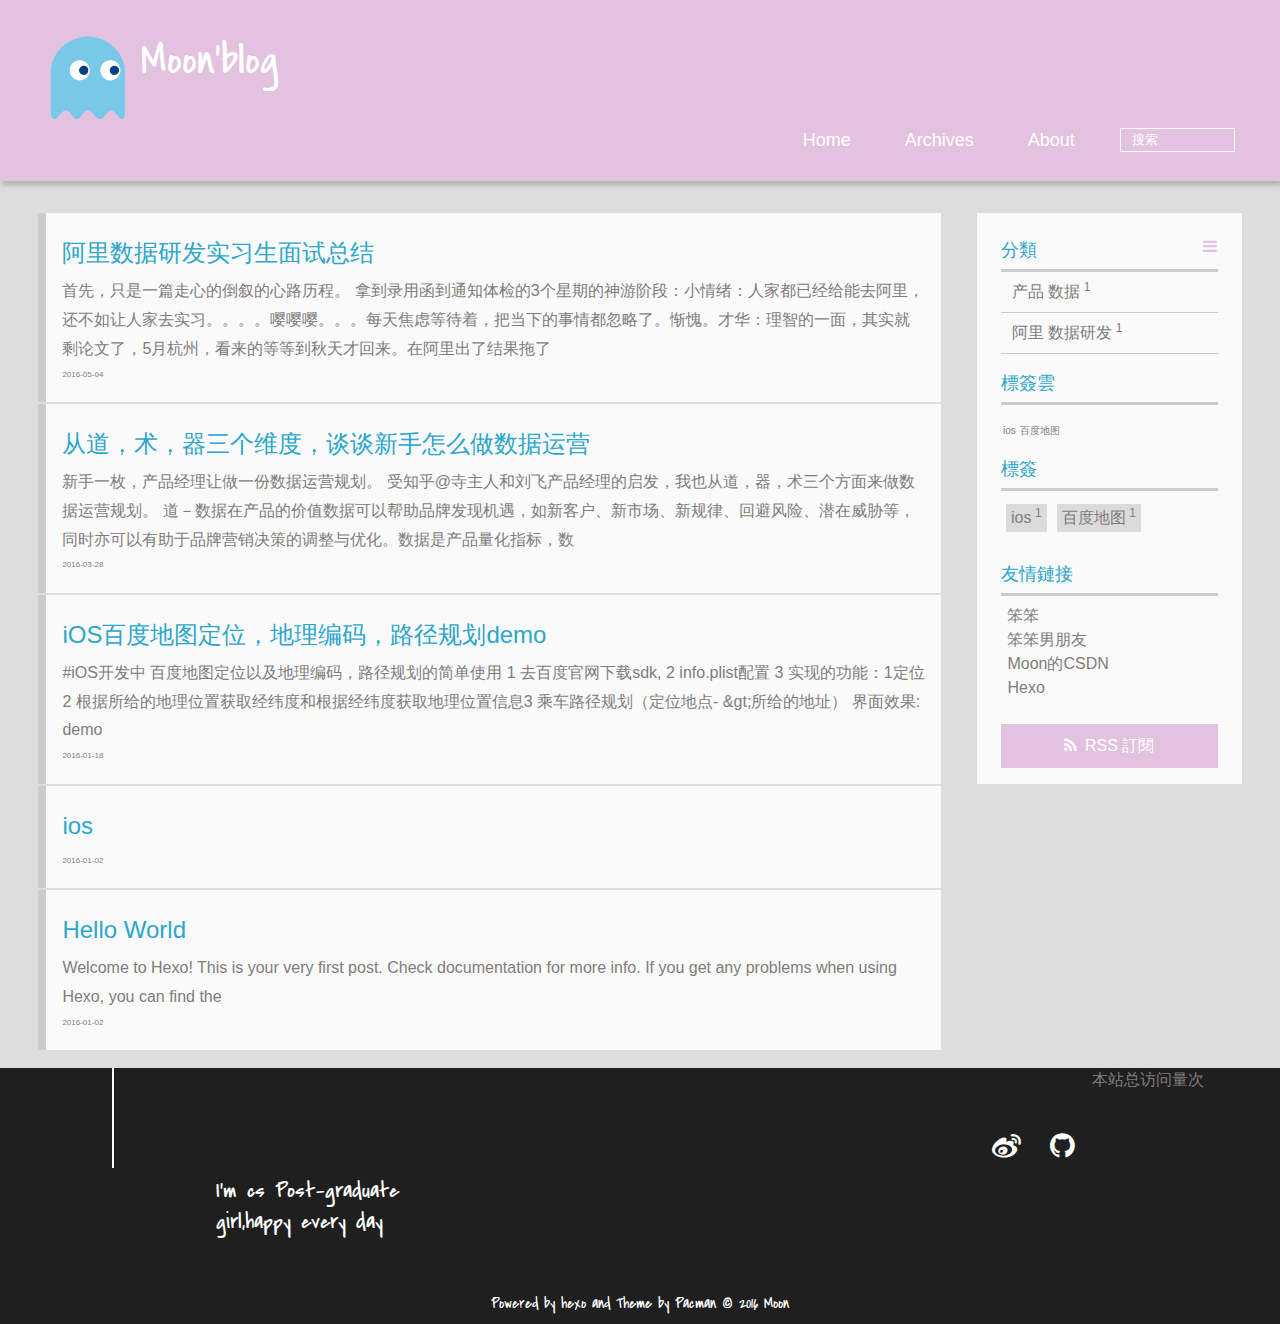
==== index.html @ 975b136e "Site updated: 2016-05-04 15:41:26" ====
<!DOCTYPE HTML>
<html >
<head>
  <meta charset="UTF-8">
  
    <title>Moon&#39;blog</title>
    <meta name="viewport" content="width=device-width, initial-scale=1, maximum-scale=3, minimum-scale=1">
    
    <meta name="author" content="Moon">
    
    <meta name="description" content="less is more">
    
    
    
    
    
    <link rel="icon" href="/img/icon1.ico">
    
    
    <link rel="apple-touch-icon" href="/img/my girl.png">
    <link rel="apple-touch-icon-precomposed" href="/img/my girl.png">
    
    <link rel="stylesheet" href="css/style.css" type="text/css">
    
<script type="text/javascript">

var _hmt = _hmt || [];
(function() {
  var hm = document.createElement("script");
  hm.src = "//hm.baidu.com/hm.js?ee422fc61a1f93a03613f6e2f3a2a296";
  var s = document.getElementsByTagName("script")[0]; 
  s.parentNode.insertBefore(hm, s);
})();


</script>


</head>

  <body>
    <header>
      <div>
		
			<div id="imglogo">
				<a href="/"><img src="/img/logo.svg" alt="Moon&#39;blog" title="Moon&#39;blog"/></a>
			</div>
			
			<div id="textlogo">
				<h1 class="site-name"><a href="/" title="Moon&#39;blog">Moon&#39;blog</a></h1>
				<h2 class="blog-motto"></h2>
			</div>
			<div class="navbar"><a class="navbutton navmobile" href="#" title="菜單">
			</a></div>
			<nav class="animated">
				<ul>
					
						<li><a href="/">Home</a></li>
					
						<li><a href="/archives">Archives</a></li>
					
						<li><a href="/about">About</a></li>
					
					<li>
					
					<form class="search" action="//google.com/search" method="get" accept-charset="utf-8">
						<label>Search</label>
						<input type="text" id="search" name="q" autocomplete="off" maxlength="20" placeholder="搜索" />
						<input type="hidden" name="q" value="site:Moon.com">
					</form>
					
					</li>
				</ul>
			</nav>			
</div>

    </header>
    <div id="container">
      <div id="main">

  <section class="post" itemscope itemprop="blogPost">
  
    <a href="/2016/05/04/阿里数据研发实习生面试总结/" title="阿里数据研发实习生面试总结" itemprop="url">
  
    <h1 itemprop="name">阿里数据研发实习生面试总结</h1>
    
     
           <p itemprop="description" >首先，只是一篇走心的倒叙的心路历程。

拿到录用函到通知体检的3个星期的神游阶段：小情绪：人家都已经给能去阿里，还不如让人家去实习。。。。嘤嘤嘤。。。每天焦虑等待着，把当下的事情都忽略了。惭愧。才华：理智的一面，其实就剩论文了，5月杭州，看来的等等到秋天才回来。在阿里出了结果拖了</p>
        
    
    <time datetime="2016-05-04T07:40:52.000Z" itemprop="datePublished">2016-05-04</time>
  </a>
</section>

  <section class="post" itemscope itemprop="blogPost">
  
    <a href="/2016/03/28/从器，道，术，三个维度，谈谈新手怎么做数据运营/" title="从道，术，器三个维度，谈谈新手怎么做数据运营" itemprop="url">
  
    <h1 itemprop="name">从道，术，器三个维度，谈谈新手怎么做数据运营</h1>
    
     
           <p itemprop="description" >新手一枚，产品经理让做一份数据运营规划。
受知乎@寺主人和刘飞产品经理的启发，我也从道，器，术三个方面来做数据运营规划。
道－数据在产品的价值数据可以帮助品牌发现机遇，如新客户、新市场、新规律、回避风险、潜在威胁等，同时亦可以有助于品牌营销决策的调整与优化。数据是产品量化指标，数</p>
        
    
    <time datetime="2016-03-28T14:00:58.000Z" itemprop="datePublished">2016-03-28</time>
  </a>
</section>

  <section class="post" itemscope itemprop="blogPost">
  
    <a href="/2016/01/18/iOS百度地图定位，地理编码，路径规划demo/" title="iOS百度地图定位，地理编码，路径规划demo" itemprop="url">
  
    <h1 itemprop="name">iOS百度地图定位，地理编码，路径规划demo</h1>
    
     
           <p itemprop="description" >#iOS开发中 百度地图定位以及地理编码，路径规划的简单使用

1 去百度官网下载sdk,
2 info.plist配置
3 实现的功能：1定位2 根据所给的地理位置获取经纬度和根据经纬度获取地理位置信息3 乘车路径规划（定位地点- &amp;gt;所给的地址）

界面效果:

demo</p>
        
    
    <time datetime="2016-01-18T07:21:03.000Z" itemprop="datePublished">2016-01-18</time>
  </a>
</section>

  <section class="post" itemscope itemprop="blogPost">
  
    <a href="/2016/01/02/ios/" title="ios" itemprop="url">
  
    <h1 itemprop="name">ios</h1>
    
     
           <p itemprop="description" ></p>
        
    
    <time datetime="2016-01-02T08:23:19.000Z" itemprop="datePublished">2016-01-02</time>
  </a>
</section>

  <section class="post" itemscope itemprop="blogPost">
  
    <a href="/2016/01/02/hello-world/" title="Hello World" itemprop="url">
  
    <h1 itemprop="name">Hello World</h1>
    
     
           <p itemprop="description" >Welcome to Hexo! This is your very first post. Check documentation for more info. If you get any problems when using Hexo, you can find the </p>
        
    
    <time datetime="2016-01-02T07:59:27.000Z" itemprop="datePublished">2016-01-02</time>
  </a>
</section>


</div>
      <div class="openaside"><a class="navbutton" href="#" title="顯示側邊欄"></a></div>

<div id="asidepart">
<div class="closeaside"><a class="closebutton" href="#" title="隱藏側邊欄"></a></div>
<aside class="clearfix">

  
<div class="categorieslist">
	<p class="asidetitle">分類</p>
		<ul>
		
			<li><a href="/categories/产品-数据/" title="产品  数据">产品  数据<sup>1</sup></a></li>
		
			<li><a href="/categories/阿里-数据研发/" title="阿里  数据研发">阿里  数据研发<sup>1</sup></a></li>
		
		</ul>
</div>


  
  <div class="tagcloudlist">
    <p class="asidetitle">標簽雲</p>
    <div class="tagcloudlist clearfix">
       <a href="tags/index.html" style="font-size: 10px;">ios</a> <a href="tags/index.html" style="font-size: 10px;">百度地图</a>
    </div>
  </div>


  
<div class="tagslist">
	<p class="asidetitle">標簽</p>
		<ul class="clearfix">
		
			<li><a href="/tags/ios/" title="ios">ios<sup>1</sup></a></li>
		
			<li><a href="/tags/百度地图/" title="百度地图">百度地图<sup>1</sup></a></li>
		
		</ul>
</div>


  <div class="linkslist">
  <p class="asidetitle">友情鏈接</p>
    <ul>
      <li><a href="http://huirong.github.io" target="_blank"
      title="笨笨">笨笨</a>
      </li>
       <li><a href=" http://bblove.me/" target="_blank" title="笨笨男朋友">笨笨男朋友</a></li>
       <li><a href=" http://blog.csdn.net/z304607523/article/details/39344659" target="_blank" title="Moon的CSDN">Moon的CSDN</a></li>
       <li><a href="http://hexo.io" target="_blank" title="Hexo">Hexo</a></li>
    </ul>
</div>


  <div class="rsspart">
	<a href="null" target="_blank" title="rss">RSS 訂閱</a>
</div>

</aside>
</div>
    </div>
    <footer><div id="footer" >
<script async src="https://dn-lbstatics.qbox.me/busuanzi/2.3/busuanzi.pure.mini.js">
</script>
	
	<div class="line">
		<span></span>
		<div class="author"></div>
	</div>
	
	
	<section class="info">
		<p> I&#39;m cs Post-graduate <br/>
			girl,happy every day</p>
	</section>
	 
	<div class="social-font clearfix">
		
		<a href="http://weibo.com/1005051998702687 for http://weibo.com/1005051998702687" target="_blank" title="weibo"></a>
		
		
		
		<a href="https://github.com/MoonMoonMoon for https://github.com/MoonMoonMoon" target="_blank" title="github"></a>
		
		
		
	</div>
		<p class="copyright">Powered by <a href="http://hexo.io" target="_blank" title="hexo">hexo</a> and Theme by <a href="https://github.com/A-limon/pacman" target="_blank" title="Pacman">Pacman</a> © 2016 
		
		<a href="http://Moon.com" target="_blank" title="Moon">Moon</a>
		
		</p>
		<span id="busuanzi_container_site_pv">
    本站总访问量<span id="busuanzi_value_site_pv"></span>次
</span>
</div>
</footer>
    <script src="/js/jquery-2.1.0.min.js"></script>
<script type="text/javascript">
$(document).ready(function(){ 
  $('.navbar').click(function(){
    $('header nav').toggleClass('shownav');
  });
  var myWidth = 0;
  function getSize(){
    if( typeof( window.innerWidth ) == 'number' ) {
      myWidth = window.innerWidth;
    } else if( document.documentElement && document.documentElement.clientWidth) {
      myWidth = document.documentElement.clientWidth;
    };
  };
  var m = $('#main'),
      a = $('#asidepart'),
      c = $('.closeaside'),
      o = $('.openaside');
  $(window).resize(function(){
    getSize(); 
    if (myWidth >= 1024) {
      $('header nav').removeClass('shownav');
    }else
    {
      m.removeClass('moveMain');
      a.css('display', 'block').removeClass('fadeOut');
      o.css('display', 'none');
        
    }
  });
  c.click(function(){
    a.addClass('fadeOut').css('display', 'none');
    o.css('display', 'block').addClass('fadeIn');
    m.addClass('moveMain');
  });
  o.click(function(){
    o.css('display', 'none').removeClass('beforeFadeIn');
    a.css('display', 'block').removeClass('fadeOut').addClass('fadeIn');      
    m.removeClass('moveMain');
  });
  $(window).scroll(function(){
    o.css("top",Math.max(80,260-$(this).scrollTop()));
  });
});
</script>







<script type="text/javascript">

var _hmt = _hmt || [];
(function() {
  var hm = document.createElement("script");
  hm.src = "//hm.baidu.com/hm.js?ee422fc61a1f93a03613f6e2f3a2a296";
  var s = document.getElementsByTagName("script")[0]; 
  s.parentNode.insertBefore(hm, s);
})();


</script>



  </body>
 </html>
---- css/style.css ----
html,
body,
div,
span,
applet,
object,
iframe,
h1,
h2,
h3,
h4,
h5,
h6,
p,
blockquote,
pre,
a,
abbr,
acronym,
address,
big,
cite,
code,
del,
dfn,
em,
img,
ins,
kbd,
q,
s,
samp,
small,
strike,
strong,
sub,
sup,
tt,
var,
dl,
dt,
dd,
ol,
ul,
li,
fieldset,
form,
label,
legend,
table,
caption,
tbody,
tfoot,
thead,
tr,
th,
td {
  margin: 0;
  padding: 0;
  border: 0;
  outline: 0;
  font-weight: inherit;
  font-style: inherit;
  font-family: inherit;
  font-size: 100%;
  vertical-align: baseline;
}
body {
  line-height: 1;
  color: #000;
  background: #fff;
}
ol,
ul {
  list-style: none;
}
table {
  border-collapse: separate;
  border-spacing: 0;
  vertical-align: middle;
}
caption,
th,
td {
  text-align: left;
  font-weight: normal;
  vertical-align: middle;
}
a img {
  border: none;
}
/* custom Font*/
@font-face {
  font-family: "covered_by_your_graceregular";
  font-weight: normal;
  font-style: normal;
  src: url("../font/coveredbyyourgrace-webfont.eot");
  src: url("../font/coveredbyyourgrace-webfont.eot?#iefix") format('embedded-opentype'), url("../font/coveredbyyourgrace-webfont.svg#covered_by_your_graceregular") format('svg'), url("../font/coveredbyyourgrace-webfont.woff") format('woff'), url("../font/coveredbyyourgrace-webfont.ttf") format('truetype');
}
/* icon Font */
@font-face {
  font-family: "FontAwesome";
  font-style: normal;
  font-weight: normal;
  src: url("../font/fontawesome-webfont.eot?v=#4.0.3");
  src: url("../font/fontawesome-webfont.eot?#iefix&v=#4.0.3") format("embedded-opentype"), url("../font/fontawesome-webfont.woff?v=#4.0.3") format("woff"), url("../font/fontawesome-webfont.ttf?v=#4.0.3") format("truetype"), url("../font/fontawesome-webfont.svg#fontawesomeregular?v=#4.0.3") format("svg");
}
/* Public style */
* {
  -webkit-margin-before: 0;
  -webkit-margin-after: 0;
}
body {
  background: #ddd;
  font-family: "Helvetica Neue", "Helvetica", "Microsoft YaHei", "WenQuanYi Micro Hei", Arial, sans-serif;
  font-size: 100%;
  color: #817c7c;
  line-height: 1.5;
}
small {
  font-size: 80%;
}
sub,
sup {
  font-size: 75%;
  line-height: 0;
  position: relative;
  vertical-align: baseline;
}
sup {
  top: -0.5em;
  padding-left: 0.3em;
}
sub {
  bottom: -0.25em;
}
a {
  text-decoration: none;
  color: #817c7c;
}
a:hover,
a:focus {
  outline: 0;
  text-decoration: none;
  -webkit-transition: color 0.25s, background 0.5s;
  -moz-transition: color 0.25s, background 0.5s;
  -o-transition: color 0.25s, background 0.5s;
  -ms-transition: color 0.25s, background 0.5s;
  transition: color 0.25s, background 0.5s;
}
a:hover:before {
  -webkit-transition: color 0.25s, background 0.5s;
  -moz-transition: color 0.25s, background 0.5s;
  -o-transition: color 0.25s, background 0.5s;
  -ms-transition: color 0.25s, background 0.5s;
  transition: color 0.25s, background 0.5s;
}
input:focus {
  outline: none;
}
input,
button {
  margin: 0;
  padding: 0;
}
input::-moz-focus-inner,
button::-moz-focus-inner {
  border: 0;
  padding: 0;
}
h1 {
  font-size: 1.5em;
}
.fa {
  display: inline-block;
  font-family: FontAwesome;
  font-style: normal;
  font-weight: normal;
  line-height: 1;
  -webkit-font-smoothing: antialiased;
  -moz-osx-font-smoothing: grayscale;
}
.clearfix {
  zoom: 1;
}
.clearfix:before,
.clearfix:after {
  content: "";
  display: table;
}
.clearfix:after {
  clear: both;
}
::-webkit-input-placeholder {
  color: #fff;
  padding: 2px 0 0 4px;
}
::-moz-placeholder {
  color: #fff;
  padding: 2px 0 0 4px;
}
:-ms-input-placeholder {
  color: #fff;
  padding: 2px 0 0 4px;
}
::-webkit-input-placeholder::before {
  font-family: "FontAwesome";
  -webkit-font-smoothing: antialiased;
  -moz-osx-font-smoothing: grayscale;
  content: "\f002";
  padding-right: 4px;
}
::-moz-placeholder:before {
  font-family: "FontAwesome";
  -webkit-font-smoothing: antialiased;
  -moz-osx-font-smoothing: grayscale;
  content: "\f002";
  padding-right: 4px;
}
:-ms-input-placeholder::before {
  font-family: "FontAwesome";
  -webkit-font-smoothing: antialiased;
  -moz-osx-font-smoothing: grayscale;
  content: "\f002";
  padding-right: 4px;
}
input[type="search"]::-webkit-search-cancel-button,
input[type="search"]::-webkit-search-decoration {
  -webkit-appearance: none;
}
::-webkit-search-cancel-button:after {
  font-family: "FontAwesome";
  -webkit-font-smoothing: antialiased;
  -moz-osx-font-smoothing: grayscale;
  content: '\f00d';
  color: #fff;
  padding-right: 4px;
}
/* css3 animate */
.animated {
  -webkit-animation-fill-mode: both;
  -moz-animation-fill-mode: both;
  -o-animation-fill-mode: both;
  -ms-animation-fill-mode: both;
  animation-fill-mode: both;
  -webkit-animation-duration: 1s;
  -moz-animation-duration: 1s;
  -o-animation-duration: 1s;
  -ms-animation-duration: 1s;
  animation-duration: 1s;
}
@-webkit-keyframes fadeIn {
  0% {
    opacity: 0;
    -ms-filter: "progid:DXImageTransform.Microsoft.Alpha(Opacity=0)";
    filter: alpha(opacity=0);
  }
  100% {
    opacity: 1;
    -ms-filter: none;
    filter: none;
  }
}
.fadeIn {
  -webkit-animation-name: fadeIn;
  -moz-animation-name: fadeIn;
  -o-animation-name: fadeIn;
  -ms-animation-name: fadeIn;
  animation-name: fadeIn;
}
.fadeOut {
  -webkit-animation-name: fadeOut;
  -moz-animation-name: fadeOut;
  -o-animation-name: fadeOut;
  -ms-animation-name: fadeOut;
  animation-name: fadeOut;
}
@-moz-keyframes fadeInDown {
  0% {
    opacity: 0;
    -ms-filter: "progid:DXImageTransform.Microsoft.Alpha(Opacity=0)";
    filter: alpha(opacity=0);
    -webkit-transform: translateY(-20px);
    -moz-transform: translateY(-20px);
    -o-transform: translateY(-20px);
    -ms-transform: translateY(-20px);
    transform: translateY(-20px);
  }
  100% {
    opacity: 1;
    -ms-filter: none;
    filter: none;
    -webkit-transform: translateY(0);
    -moz-transform: translateY(0);
    -o-transform: translateY(0);
    -ms-transform: translateY(0);
    transform: translateY(0);
  }
}
@-webkit-keyframes fadeInDown {
  0% {
    opacity: 0;
    -ms-filter: "progid:DXImageTransform.Microsoft.Alpha(Opacity=0)";
    filter: alpha(opacity=0);
    -webkit-transform: translateY(-20px);
    -moz-transform: translateY(-20px);
    -o-transform: translateY(-20px);
    -ms-transform: translateY(-20px);
    transform: translateY(-20px);
  }
  100% {
    opacity: 1;
    -ms-filter: none;
    filter: none;
    -webkit-transform: translateY(0);
    -moz-transform: translateY(0);
    -o-transform: translateY(0);
    -ms-transform: translateY(0);
    transform: translateY(0);
  }
}
@-o-keyframes fadeInDown {
  0% {
    opacity: 0;
    -ms-filter: "progid:DXImageTransform.Microsoft.Alpha(Opacity=0)";
    filter: alpha(opacity=0);
    -webkit-transform: translateY(-20px);
    -moz-transform: translateY(-20px);
    -o-transform: translateY(-20px);
    -ms-transform: translateY(-20px);
    transform: translateY(-20px);
  }
  100% {
    opacity: 1;
    -ms-filter: none;
    filter: none;
    -webkit-transform: translateY(0);
    -moz-transform: translateY(0);
    -o-transform: translateY(0);
    -ms-transform: translateY(0);
    transform: translateY(0);
  }
}
@keyframes fadeInDown {
  0% {
    opacity: 0;
    -ms-filter: "progid:DXImageTransform.Microsoft.Alpha(Opacity=0)";
    filter: alpha(opacity=0);
    -webkit-transform: translateY(-20px);
    -moz-transform: translateY(-20px);
    -o-transform: translateY(-20px);
    -ms-transform: translateY(-20px);
    transform: translateY(-20px);
  }
  100% {
    opacity: 1;
    -ms-filter: none;
    filter: none;
    -webkit-transform: translateY(0);
    -moz-transform: translateY(0);
    -o-transform: translateY(0);
    -ms-transform: translateY(0);
    transform: translateY(0);
  }
}
body >header {
  width: 100%;
  -webkit-box-shadow: 2px 4px 5px rgba(3,3,3,0.2);
  box-shadow: 2px 4px 5px rgba(3,3,3,0.2);
  background: #e2c2de;
  color: #fff;
  padding: 1em 0 0.8em;
}
@media only screen and (min-width: 1024px) {
  body >header {
    padding: 1.8em 0 1.5em;
  }
}
body >header >div {
  width: 95%;
  margin: 0 auto;
  position: relative;
  overflow: hidden;
}
@media only screen and (min-width: 1024px) {
  body >header >div {
    width: 93%;
  }
}
body >header a {
  display: block;
  color: #fff;
}
#imglogo {
  float: left;
  width: 4em;
  height: 4em;
}
@media only screen and (min-width: 768px) {
  #imglogo {
    width: 5em;
  }
}
@media only screen and (min-width: 1024px) {
  #imglogo {
    width: 5.5em;
  }
}
#imglogo img {
  width: 4em;
}
@media only screen and (min-width: 768px) {
  #imglogo img {
    width: 5em;
  }
}
@media only screen and (min-width: 1024px) {
  #imglogo img {
    width: 5.5em;
  }
}
#textlogo {
  float: left;
  width: 75%;
  margin-left: 0.5em;
}
#textlogo h1.site-name {
  width: 86%;
  font-family: "covered_by_your_graceregular";
  font-size: 200%;
  line-height: 1.5;
  -webkit-font-smoothing: antialiased;
  -moz-osx-font-smoothing: grayscale;
}
@media only screen and (min-width: 768px) {
  #textlogo h1.site-name {
    font-size: 240%;
  }
}
@media only screen and (min-width: 1024px) {
  #textlogo h1.site-name {
    font-size: 280%;
  }
}
#textlogo h2.blog-motto {
  font-size: 0.7em;
  font-weight: normal;
}
@media only screen and (min-width: 768px) {
  #textlogo h2.blog-motto {
    font-size: 100%;
  }
}
@media only screen and (min-width: 1024px) {
  #textlogo h2.blog-motto {
    font-size: 110%;
  }
}
.navbar {
  position: absolute;
  width: 2em;
  right: 0em;
  top: 1em;
  padding: 0.5em;
}
@media only screen and (min-width: 1024px) {
  .navbar {
    display: none;
  }
}
.navbutton::before {
  font-family: "FontAwesome";
  -webkit-font-smoothing: antialiased;
  -moz-osx-font-smoothing: grayscale;
  content: "\f0c9";
}
.navmobile::before {
  padding-left: 1em;
}
header nav {
  float: left;
  width: 100%;
  font-size: 112.5%;
  padding-top: 0.5em;
  max-height: 0.01em;
  -webkit-transition: max-height 1s ease-out;
  -moz-transition: max-height 1s ease-out;
  -o-transition: max-height 1s ease-out;
  -ms-transition: max-height 1s ease-out;
  transition: max-height 1s ease-out;
}
@media only screen and (min-width: 568px) {
  header nav {
    width: 50%;
  }
}
@media only screen and (min-width: 1024px) {
  header nav {
    float: right;
    width: auto;
    margin-top: 1em;
    max-height: none;
  }
}
@media only screen and (min-width: 1024px) {
  header nav ul {
    float: right;
  }
}
@media only screen and (min-width: 1024px) {
  header nav ul li {
    float: left;
  }
}
header nav ul li a {
  padding: 0.2em 0 0.2em 1em;
}
@media only screen and (min-width: 1024px) {
  header nav ul li a {
    padding: 0.2em 1.5em;
  }
}
header nav ul li a:hover {
  background: #c378ba;
  color: #e9cd4c;
}
.shownav {
  max-height: 40em;
}
.search {
  padding: 0.1em 0 0 1em;
}
.search input {
  line-height: 1.7;
  border: 1px solid #fff;
  color: #fff;
  background: transparent;
  width: 80%;
  padding-left: 0.5em;
}
@media only screen and (min-width: 1024px) {
  .search input {
    width: 8em;
    -webkit-transition: 0.5s width;
    -moz-transition: 0.5s width;
    -o-transition: 0.5s width;
    -ms-transition: 0.5s width;
    transition: 0.5s width;
  }
  .search input:focus {
    width: 15em;
  }
}
.search label {
  display: none;
}
/* index layout */
#container {
  width: 95%;
  margin: 0 auto;
  overflow: hidden;
}
@media only screen and (min-width: 768px) {
  #container {
    width: 96%;
  }
}
@media only screen and (min-width: 1024px) {
  #container {
    width: 94%;
  }
}
@media only screen and (min-width: 1560px) {
  #container {
    width: 82%;
  }
}
#main {
  margin: 1em 0 0;
  line-height: 1.8;
}
@media only screen and (min-width: 1024px) {
  #main {
    margin: 2em 0 0;
    width: 75%;
    float: left;
    -webkit-transition: margin 0.5s ease-out;
    -moz-transition: margin 0.5s ease-out;
    -o-transition: margin 0.5s ease-out;
    -ms-transition: margin 0.5s ease-out;
    transition: margin 0.5s ease-out;
  }
}
#main section.post {
  background: #fafafa;
  margin-bottom: 0.125em;
}
#main section.post a {
  display: block;
  border-left: 0.5em solid #ccc;
  -webkit-transition: border-left 0.45s;
  -moz-transition: border-left 0.45s;
  -o-transition: border-left 0.45s;
  -ms-transition: border-left 0.45s;
  transition: border-left 0.45s;
  padding: 0.5em;
}
@media only screen and (min-width: 768px) {
  #main section.post a {
    padding: 1em;
  }
}
#main section.post a:hover {
  border-left: 0.5em solid #e2c2de;
}
#main section.post a h1 {
  color: #2ca6cb;
  line-height: 2;
}
#main section.post a p {
  color: #817c7c;
}
#main section.post a time {
  color: #817c7c;
  display: block;
  margin: 0.5em 0;
  font-size: 0.5em;
}
.moveMain {
  margin-left: 10% !important;
}
#page-nav {
  background: #fafafa;
  text-align: center;
  overflow: hidden;
}
#page-nav a,
#page-nav span {
  display: inline-block;
  padding: 0.5em 1em;
}
#page-nav a {
  color: #2ca6cb;
}
#page-nav a:hover {
  background: #ccc;
  color: #e2c2de;
}
#page-nav .prev {
  float: left;
  border-left: 0.5em solid #ccc;
  -webkit-transition: border-left 0.5s;
  -moz-transition: border-left 0.5s;
  -o-transition: border-left 0.5s;
  -ms-transition: border-left 0.5s;
  transition: border-left 0.5s;
}
#page-nav .prev:hover {
  border-left: 0.5em solid #e2c2de;
}
#page-nav .next {
  float: right;
}
#page-nav .page-number {
  display: none;
}
@media only screen and (min-width: 768px) {
  #page-nav .page-number {
    display: inline-block;
  }
}
#page-nav .current {
  color: #b8b8b8;
  font-weight: bold;
}
#page-nav .space {
  color: #2ca6cb;
}
/* page layout */
@media only screen and (min-width: 1024px) {
  .page {
    margin-left: 10% !important;
  }
}
/* archive layout */
.category-icon:before,
.tag-icon:before,
.archive-icon:before {
  font-family: "FontAwesome";
  -webkit-font-smoothing: antialiased;
  -moz-osx-font-smoothing: grayscale;
  color: #ccc;
  font-size: 100%;
  padding-right: 0.3em;
}
.category-icon:before {
  content: "\f07b";
}
.tag-icon:before {
  content: "\f02c";
}
.archive-icon:before {
  content: "\f187";
}
.archive-title {
  margin: 1em 0;
  width: 97%;
  padding: 2em 0 2em 3%;
  background: #fafafa;
  border-left: 0.5em solid #ccc;
}
@media only screen and (min-width: 1024px) {
  .archive-title {
    margin: 2em 0;
    width: 18.5%;
    padding-left: 0.5%;
    float: left;
  }
}
.archive-title h2 {
  width: 90%;
  color: #2ca6cb;
  font-size: 120%;
}
.archive-title a {
  color: #2ca6cb;
  -webkit-transition: color 0.5s;
  -moz-transition: color 0.5s;
  -o-transition: color 0.5s;
  -ms-transition: color 0.5s;
  transition: color 0.5s;
}
.archive-title a:hover {
  color: #e2c2de;
  -webkit-transition: color 0.5s;
  -moz-transition: color 0.5s;
  -o-transition: color 0.5s;
  -ms-transition: color 0.5s;
  transition: color 0.5s;
}
.current {
  color: #e2c2de !important;
}
@media only screen and (min-width: 768px) {
  .archive-part {
    min-height: 200px;
  }
}
@media only screen and (min-width: 1024px) {
  .archive-part {
    width: 78% !important;
    float: right;
    margin-left: 2% !important;
  }
}
.archive-part section.post {
  width: 100%;
}
@media only screen and (min-width: 768px) {
  .archive-part section.post {
    float: left;
    width: 50%;
  }
}
@media only screen and (min-width: 1024px) {
  .archive-part section.post {
    width: 33.333%;
  }
}
@media only screen and (min-width: 768px) {
  .archive-nav {
    width: 100%;
    float: left;
    margin-top: 1em;
  }
}
/* tags&categories layout */
.all-list-box {
  min-height: 400px;
}
.post,
.page {
  background: #fafafa;
}
.post a,
.page a {
  color: #2ca6cb;
}
.post a:hover,
.page a:hover {
  color: #e2c2de;
}
@media only screen and (min-width: 768px) {
  article header.article-info {
    border-bottom: 1px solid #dbdbdb;
  }
}
article header.article-info >h1 {
  padding: 0.2em 3%;
  font-size: 170%;
  line-height: 1.5;
  word-wrap: break-word;
  word-break: normal;
  -webkit-font-smoothing: antialiased;
  -moz-osx-font-smoothing: grayscale;
  border-left: 5px solid #e2c2de;
}
@media only screen and (min-width: 1024px) {
  article header.article-info >h1 {
    font-size: 200%;
    padding-top: 0.3em;
  }
}
article header.article-info >p.article-author {
  padding: 0.3em 4% 0.3em 0;
  text-align: right;
  border-bottom: 1px solid #dbdbdb;
}
@media only screen and (min-width: 768px) {
  article header.article-info >p.article-author {
    float: right;
    border-bottom: none;
  }
}
article header.article-info >p.article-time {
  padding-top: 0.5em;
  font-size: 0.8em;
  text-align: center;
}
@media only screen and (min-width: 768px) {
  article header.article-info >p.article-time {
    float: right;
    margin-right: 1em;
    padding-top: 0.1em;
    font-size: 0.9em;
  }
}
article header.article-info >p.article-time:before {
  font-family: "FontAwesome";
  font-size: 130%;
  content: "\f017";
  -webkit-font-smoothing: antialiased;
  -moz-osx-font-smoothing: grayscale;
}
article .article-content {
  padding: 1.5em 4%;
}
article .article-content .kb {
  padding: 0.1em 0.6em;
  border: 1px solid #ccc;
  background-color: code-color;
  color: #8f8f8f;
  -webkit-box-shadow: 0 1px 0 rgba(0,0,0,0.2), 0 0 0 2px #fff inset;
  box-shadow: 0 1px 0 rgba(0,0,0,0.2), 0 0 0 2px #fff inset;
  -webkit-border-radius: 3px;
  border-radius: 3px;
  display: inline-block;
  margin: 0 0.1em;
  text-shadow: 0 1px 0 #fff;
  line-height: 1.5;
  white-space: nowrap;
}
article .article-content h1,
article .article-content h2 {
  font-size: 180%;
  line-height: 1.2em;
}
article .article-content h3,
article .article-content h4,
article .article-content h5,
article .article-content h6 {
  font-size: 140%;
}
article .article-content h1,
article .article-content h2,
article .article-content h3,
article .article-content h4,
article .article-content h5,
article .article-content h6 {
  color: #e2c2de;
  -webkit-font-smoothing: antialiased;
  -moz-osx-font-smoothing: grayscale;
  padding: 0.3em 0;
  margin: 0.5em 0;
}
article .article-content h1 >code,
article .article-content h2 >code,
article .article-content h3 >code,
article .article-content h4 >code,
article .article-content h5 >code,
article .article-content h6 >code {
  color: #a3a3a3;
}
article .article-content hr {
  border: 1px solid #dbdbdb;
}
article .article-content strong {
  font-weight: bold;
}
article .article-content em {
  font-style: italic;
}
article .article-content acronym,
article .article-content abbr {
  border-bottom: 1px dotted;
}
article .article-content blockquote {
  border-left: 0.2em solid #e2c2de;
  margin: 0.65em 0 0.65em 4%;
  padding-left: 1%;
  line-height: 1.5;
  font-size: 110%;
}
article .article-content blockquote footer {
  background: #fafafa;
  padding: 0;
  margin: 0;
  font-size: 80%;
  line-height: 1em;
}
article .article-content blockquote cite {
  font-style: italic;
  padding-left: 0.5em;
}
article .article-content ul,
article .article-content ol {
  padding-left: 2em;
  font-size: 105%;
}
@media only screen and (min-width: 768px) {
  article .article-content ul,
  article .article-content ol {
    padding-left: 3em;
  }
}
article .article-content ul li {
  list-style: disc;
  text-align: match-parent;
  margin: 0.5em 0;
}
article .article-content ol li {
  list-style-type: decimal;
  margin: 0.5em 0;
}
article .article-content dl dt {
  font-weight: blod;
}
article .article-content ul li>code,
article .article-content ol li>code,
article .article-content p code,
article .article-content strong code,
article .article-content em code {
  font-family: Monaco, Menlo, Consolas, Courier New, monospace;
  background: #eee;
  color: #747070;
  border: 1px solid #d6d6d6;
  padding: 0 5px;
  margin: 0 2px;
  font-size: 90%;
  white-space: nowrap;
  text-shadow: 0 1px #fff;
}
article .article-content p {
  font-size: 105%;
  line-height: 1.7;
  margin: 0.7em 0;
}
@media only screen and (min-width: 1024px) {
  article .article-content p {
    margin: 1.2em 0;
  }
}
article .article-content img,
article .article-content video,
article .article-content figure img {
  max-width: 100%;
  display: block;
  margin: auto;
  height: auto;
  vertical-align: middle;
  padding-top: 0.5em;
}
@media only screen and (min-width: 1024px) {
  article .article-content img,
  article .article-content video,
  article .article-content figure img {
    padding-top: 0.7em;
  }
}
article .article-content figcaption,
article .article-content .caption {
  text-align: center;
  display: block;
  font-size: 0.9em;
  font-weight: blod;
}
article .article-content .video-container {
  position: relative;
  padding-top: 56%;
  height: 0;
  overflow: hidden;
}
article .article-content .video-container iframe,
article .article-content .video-container object,
article .article-content .video-container embed {
  position: absolute;
  top: 0;
  left: 0;
  width: 100%;
  height: 100%;
  margin-top: 0;
}
article .article-content table {
  width: 100%;
  border-collapse: collapse;
  border-spacing: 0;
}
article .article-content table th {
  font-weight: bold;
  border-bottom: 3px solid #dbdbdb;
  padding-bottom: 0.5em;
}
article .article-content table td {
  border-bottom: 1px solid #dbdbdb;
  padding: 10px 0;
}
article .article-content .pullquote {
  text-align: left;
  width: 45%;
  margin: 0;
  border: none;
}
article .article-content .left {
  margin-left: 0.5em;
  margin-right: 1em;
  float: left;
}
article .article-content .right {
  margin-right: 0.5em;
  margin-left: 1em;
  float: right;
}
footer.article-footer {
  background: #fafafa;
  padding: 0 4%;
  margin: 0;
  border-top: 1px solid #dbdbdb;
}
.article-share {
  float: right;
  width: 100%;
}
@media only screen and (min-width: 568px) {
  .article-share {
    width: 60%;
  }
}
@media only screen and (min-width: 768px) {
  .article-share {
    width: 40%;
  }
}
.share span {
  float: right;
  height: 3em;
  width: 1em;
  margin-right: 0.5em;
  position: relative;
  color: #d6d6d6;
}
.share span:before {
  font-family: "FontAwesome";
  content: "\f064";
  font-size: 1em;
  -webkit-font-smoothing: antialiased;
  -moz-osx-font-smoothing: grayscale;
  width: 1.5em;
  height: 1.5em;
  position: absolute;
  top: 50%;
  left: 50%;
  margin-top: -0.75em;
  margin-left: -0.75em;
}
.share a {
  float: right;
  width: 3em;
  height: 3em;
  display: block;
  position: relative;
}
.share a:before {
  font-size: 100%;
  font-family: "FontAwesome";
  text-align: center;
  color: #817c7c;
  -webkit-font-smoothing: antialiased;
  -moz-osx-font-smoothing: grayscale;
  width: 1.5em;
  height: 1.5em;
  position: absolute;
  top: 50%;
  left: 50%;
  margin-top: -0.75em;
  margin-left: -0.75em;
}
.share a:hover:before {
  color: #fff;
}
.article-share-twitter:before {
  content: "\f099";
}
.article-share-twitter:hover {
  background: #00aced;
  text-shadow: 0 1px #008abe;
}
.article-share-facebook:before {
  content: "\f09a";
}
.article-share-facebook:hover {
  background: #3b5998;
  text-shadow: 0 1px #2f477a;
}
.article-share-weibo:before {
  content: "\f18a";
}
.article-share-weibo:hover {
  background: #eb182c;
  text-shadow: 0 1px #bf1121;
}
.article-share-qrcode:before {
  content: "\f029";
}
.article-share-qrcode:hover {
  background: #49ae0f;
  text-shadow: 0 1px #3a8b0c;
}
.article-back-to-top:before {
  content: "\f062";
}
.article-back-to-top:hover {
  background: #762c54;
  text-shadow: 0 1px #5e2343;
}
.qrcode {
  width: 15em;
  height: 15em;
  position: absolute;
  top: 50%;
  left: 50%;
  margin-top: -7.5em;
  margin-left: -7.5em;
  background: #fff;
  border: 2px solid #ccc;
  -webkit-border-radius: 3px;
  border-radius: 3px;
  display: inline-block;
  opacity: 0;
  -ms-filter: "progid:DXImageTransform.Microsoft.Alpha(Opacity=0)";
  filter: alpha(opacity=0);
  position: fixed;
  text-align: center;
  visibility: hidden;
  z-index: 10;
  -webkit-transition: opacity 0.5s;
  -moz-transition: opacity 0.5s;
  -o-transition: opacity 0.5s;
  -ms-transition: opacity 0.5s;
  transition: opacity 0.5s;
}
@media only screen and (min-width: 1024px) {
  .qrcode {
    width: 20em;
    height: 20em;
    position: absolute;
    top: 50%;
    left: 50%;
    margin-top: -10em;
    margin-left: -10em;
    position: fixed;
  }
}
.qrcode span {
  display: block;
  width: 80%;
  height: 1.5em;
  font-size: 80%;
  float: left;
}
.qrcode span:before {
  content: none;
}
.qrcode a {
  display: block;
  width: 16%;
  height: 1.5em;
  float: left;
}
.qrcode img {
  width: 90%;
  height: 90%;
}
.qrclose:before {
  font-family: "FontAwesome";
  -webkit-font-smoothing: antialiased;
  -moz-osx-font-smoothing: grayscale;
  content: "\f057";
  color: #ccc;
}
.qrclose:hover:before {
  color: #2ca6cb !important;
}
.overlay {
  display: none !important;
}
.overlay:target+.qrcode {
  opacity: 1;
  -ms-filter: none;
  filter: none;
  visibility: visible;
}
.article-tags,
.article-categories {
  padding: 0.5em 0;
  float: left;
  width: 100%;
}
@media only screen and (min-width: 568px) {
  .article-tags,
  .article-categories {
    width: 50%;
  }
}
@media only screen and (min-width: 768px) {
  .article-tags,
  .article-categories {
    width: 30%;
  }
}
.article-tags {
  color: #d6d6d6;
}
.article-tags span {
  position: relative;
  float: left;
  width: 1em;
  height: 2em;
  margin-right: 0.5em;
}
.article-tags span:before {
  font-family: "FontAwesome";
  -webkit-font-smoothing: antialiased;
  -moz-osx-font-smoothing: grayscale;
  width: 1.2em;
  height: 1.2em;
  position: absolute;
  top: 50%;
  left: 50%;
  margin-top: -0.6em;
  margin-left: -0.6em;
  content: "\f02c";
}
.article-tags a {
  float: left;
  padding: 0 0.3em;
  margin: 0.3em;
  background: #e6e6e6;
}
.article-tags a:hover {
  color: #fff;
  background: #2ca6cb;
}
.article-categories {
  color: #d6d6d6;
  margin-top: 0.3em;
}
.article-categories span:before {
  font-family: "FontAwesome";
  -webkit-font-smoothing: antialiased;
  -moz-osx-font-smoothing: grayscale;
  content: "\f07b";
}
.article-category-link {
  padding: 0.5em;
  margin: 0 0.3em;
}
.article-category-link:hover {
  color: #fff !important;
  background: #2ca6cb;
}
.article-nav {
  padding: 0 10%;
}
@media only screen and (min-width: 768px) {
  .article-nav {
    padding: 0 4%;
  }
}
.article-nav strong {
  font-size: 0.6em;
}
.article-nav a {
  display: block;
  overflow: hidden;
}
.article-nav .prev a:hover,
.article-nav .next a:hover {
  background: #2ca6cb;
  color: #fff;
}
.article-nav .prev {
  width: 100%;
  float: left;
}
.article-nav .prev strong {
  padding-left: 1.8em;
}
.article-nav .prev span:before {
  font-family: "FontAwesome";
  -webkit-font-smoothing: antialiased;
  -moz-osx-font-smoothing: grayscale;
  content: "\f100";
  padding-right: 0.5em;
}
@media only screen and (min-width: 768px) {
  .article-nav .prev {
    width: 45%;
    float: left;
  }
}
.article-nav .next {
  width: 100%;
  float: left;
  text-align: left;
}
.article-nav .next strong {
  padding-left: 1.5em;
}
.article-nav .next span:before {
  font-family: "FontAwesome";
  -webkit-font-smoothing: antialiased;
  -moz-osx-font-smoothing: grayscale;
  content: "\f101";
  padding-right: 0.5em;
}
@media only screen and (min-width: 768px) {
  .article-nav .next {
    width: 45%;
    float: right;
    text-align: right;
  }
  .article-nav .next strong {
    padding-right: 1.8em;
  }
  .article-nav .next span:before {
    content: none;
  }
  .article-nav .next span:after {
    font-family: "FontAwesome";
    -webkit-font-smoothing: antialiased;
    -moz-osx-font-smoothing: grayscale;
    content: "\f101";
    padding-left: 0.5em;
  }
}
section.comment {
  padding: 0 4%;
  margin: 1em 0;
}
.toc-article {
  background: #eee;
  margin: 2em 0 0 0.5em;
  padding: 1em;
}
.toc-article strong {
  padding: 0.3em 0;
}
#toc {
  line-height: 1em;
  font-size: 0.8em;
  float: right;
}
#toc .toc {
  padding: 0;
}
#toc .toc li {
  list-style-type: none;
}
#toc .toc-child {
  padding-left: 1.5em;
}
#toc.toc-aside {
  display: none;
  width: 13%;
  position: fixed;
  right: 2%;
  top: 320px;
  overflow: hidden;
  line-height: 1.5em;
  font-size: 1em;
  color: #e2c2de;
  opacity: 0.6;
  -ms-filter: "progid:DXImageTransform.Microsoft.Alpha(Opacity=60)";
  filter: alpha(opacity=60);
  -webkit-transition: opacity 1s ease-out;
  -moz-transition: opacity 1s ease-out;
  -o-transition: opacity 1s ease-out;
  -ms-transition: opacity 1s ease-out;
  transition: opacity 1s ease-out;
}
#toc.toc-aside strong {
  padding: 0.3em 0;
  color: #817c7c;
}
#toc.toc-aside:hover {
  -webkit-transition: opacity 0.3s ease-out;
  -moz-transition: opacity 0.3s ease-out;
  -o-transition: opacity 0.3s ease-out;
  -ms-transition: opacity 0.3s ease-out;
  transition: opacity 0.3s ease-out;
  opacity: 1;
  -ms-filter: none;
  filter: none;
}
#toc.toc-aside a {
  -webkit-transition: color 1s ease-out;
  -moz-transition: color 1s ease-out;
  -o-transition: color 1s ease-out;
  -ms-transition: color 1s ease-out;
  transition: color 1s ease-out;
}
#toc.toc-aside a:hover {
  color: #e2c2de;
  -webkit-transition: color 0.3s ease-out;
  -moz-transition: color 0.3s ease-out;
  -o-transition: color 0.3s ease-out;
  -ms-transition: color 0.3s ease-out;
  transition: color 0.3s ease-out;
}
.active {
  color: #e2c2de !important;
}
.openaside {
  display: none;
  position: fixed;
  right: 7.5%;
  top: 260px;
}
.openaside a {
  display: block;
  color: #fff;
  border: 1px solid #fff;
  -webkit-border-radius: 5px;
  border-radius: 5px;
  background: #e2c2de;
  padding: 0.2em 0.55em;
}
.openaside a::before {
  font-family: "FontAwesome";
  -webkit-font-smoothing: antialiased;
  -moz-osx-font-smoothing: grayscale;
  content: "\f0c9";
}
.closeaside {
  display: none;
}
.closeaside a {
  color: #e2c2de;
}
.closeaside a:hover {
  color: #2ca6cb;
}
.closeaside a::before {
  font-family: "FontAwesome";
  -webkit-font-smoothing: antialiased;
  -moz-osx-font-smoothing: grayscale;
  content: "\f0c9";
}
@media only screen and (min-width: 1024px) {
  .closeaside {
    display: block;
    position: absolute;
    right: 25px;
    top: 22px;
  }
}
#asidepart {
  background: #fafafa;
  margin: 1em 0 0;
  padding: 0.5em 2% 1em;
}
@media only screen and (min-width: 1024px) {
  #asidepart {
    position: relative;
    float: left;
    width: 18%;
    margin: 2em 0 0 3%;
  }
}
.asidetitle {
  font-size: 1.1em;
  color: #2ca6cb;
  padding: 0 0 0.3125em 0;
  border-bottom: 0.1875em solid #ccc;
}
.asidetitle a {
  color: #2ca6cb;
}
.asidetitle a:hover {
  color: #e2c2de;
  -webkit-transition: color 0.5s;
  -moz-transition: color 0.5s;
  -o-transition: color 0.5s;
  -ms-transition: color 0.5s;
  transition: color 0.5s;
}
@media only screen and (min-width: 768px) {
  .categorieslist {
    width: 45%;
    float: left;
    margin: 0 5% 0 0;
  }
}
@media only screen and (min-width: 1024px) {
  .categorieslist {
    width: 100%;
    float: none;
    margin: 1em 0 0;
  }
}
.categorieslist li {
  border-bottom: 1px solid #ccc;
}
.categorieslist li a {
  display: block;
  padding: 0.5em 5%;
}
.categorieslist li a:hover {
  color: #e2c2de;
}
.tagslist {
  margin: 1em 0 0;
}
@media only screen and (min-width: 768px) {
  .tagslist {
    width: 45%;
    float: left;
    margin: 0 5% 0 0;
  }
}
@media only screen and (min-width: 1024px) {
  .tagslist {
    width: 100%;
    float: none;
    margin: 1em 0 0;
  }
}
.tagslist ul {
  padding: 0.5em 0;
}
.tagslist ul li {
  float: left;
}
.tagslist ul li a {
  display: block;
  margin: 0.3125em;
  padding: 0.125em 0.3125em;
  background: #dbdbdb;
}
.tagslist ul li a:hover {
  color: #e2c2de;
  background: #e6e6e6;
}
.rsspart {
  background: #e2c2de;
  width: 100%;
}
@media only screen and (min-width: 768px) {
  .rsspart {
    float: left;
    width: 45%;
    margin: 0 5% 0 0;
  }
}
@media only screen and (min-width: 1024px) {
  .rsspart {
    width: 100%;
    float: none;
    margin: 1em 0 0;
  }
}
.rsspart a {
  color: #fff;
  display: block;
  padding: 0.625em 0;
  text-align: center;
}
.rsspart a:hover {
  color: #e2c2de;
  background: #fafafa;
}
.rsspart a::before {
  font-family: "FontAwesome";
  -webkit-font-smoothing: antialiased;
  -moz-osx-font-smoothing: grayscale;
  padding-right: 0.5em;
  content: "\f09e";
}
@media only screen and (min-width: 768px) {
  .archiveslist {
    width: 45%;
    float: left;
    margin: 0 5% 0 0;
  }
}
@media only screen and (min-width: 1024px) {
  .archiveslist {
    width: 100%;
    float: none;
    margin: 1em 0 0;
  }
}
.archiveslist li {
  font-size: 0.8em;
  line-height: 2em;
}
.archiveslist li a {
  padding: 0.5em;
}
.archiveslist li a:hover {
  color: #e2c2de;
  -webkit-transition: color 0.25s;
  -moz-transition: color 0.25s;
  -o-transition: color 0.25s;
  -ms-transition: color 0.25s;
  transition: color 0.25s;
}
.archiveslist .archive-list-count:before {
  content: "(";
}
.archiveslist .archive-list-count:after {
  content: ")";
}
.archive-list {
  padding: 0.5em 0;
}
.archive-float ul {
  padding: 0;
}
.archive-float li {
  float: left;
  margin: 0.3em;
}
@media only screen and (min-width: 1024px) {
  .archive-float li {
    float: none;
  }
}
@media only screen and (min-width: 768px) {
  .tagcloudlist {
    width: 45%;
    float: left;
    margin: 0 5% 0 0;
  }
}
@media only screen and (min-width: 1024px) {
  .tagcloudlist {
    width: 100%;
    float: none;
    margin: 1em 0 0;
  }
}
.tagcloudlist .tagcloudlist a {
  padding: 0.2em;
  display: block;
  float: left;
}
.tagcloudlist .tagcloudlist a:hover {
  color: #e2c2de;
  -webkit-transition: color 0.25s;
  -moz-transition: color 0.25s;
  -o-transition: color 0.25s;
  -ms-transition: color 0.25s;
  transition: color 0.25s;
}
.linkslist {
  margin-top: 0.5em;
}
@media only screen and (min-width: 768px) {
  .linkslist {
    width: 45%;
    float: left;
    margin: 0 5% 0 0;
  }
}
@media only screen and (min-width: 1024px) {
  .linkslist {
    width: 100%;
    float: none;
    margin: 1em 0 0;
  }
}
.linkslist ul {
  padding: 0.5em 0;
}
.linkslist ul a {
  font-size: 1em;
  line-height: 1.5;
  display: block;
  padding: 0 3%;
}
.linkslist ul a:hover {
  color: #e2c2de;
  -webkit-transition: color 0.25s;
  -moz-transition: color 0.25s;
  -o-transition: color 0.25s;
  -ms-transition: color 0.25s;
  transition: color 0.25s;
}
footer {
  margin-top: 1em;
  background: #1f1f1f;
  padding: 0 2% 0.5em;
}
#footer {
  width: 95%;
  margin: 0 auto;
  overflow: hidden;
  position: relative;
}
#footer .line {
  width: 100%;
  height: 14em;
  margin: 0 auto;
}
@media only screen and (min-width: 768px) {
  #footer .line {
    width: 10em;
    float: left;
    position: relative;
  }
}
#footer .line span {
  display: block;
  width: 0.5em;
  height: 6.25em;
  border-right: 0.125em solid #fff;
  margin: 0 auto;
}
@media only screen and (min-width: 768px) {
  #footer .line span {
    position: absolute;
    left: 3em;
    margin: 0 0 1.5em;
  }
}
.author {
  width: 6.875em;
  height: 6.875em;
  margin: 0 auto;
  background: no-repeat url("img/me.png") left top;
  -webkit-background-size: 6.875em 6.875em;
  -moz-background-size: 6.875em 6.875em;
  background-size: 6.875em 6.875em;
  -webkit-border-radius: 3.4375em;
  border-radius: 3.4375em;
  -webkit-transition: -webkit-transform 2s ease-out;
  -moz-transition: -moz-transform 2s ease-out;
  -o-transition: -o-transform 2s ease-out;
  -ms-transition: -ms-transform 2s ease-out;
  transition: transform 2s ease-out;
}
.author:hover {
  -webkit-transform: rotateZ(360deg);
  -moz-transform: rotateZ(360deg);
  -o-transform: rotateZ(360deg);
  -ms-transform: rotateZ(360deg);
  transform: rotateZ(360deg);
}
@media only screen and (min-width: 768px) {
  .author {
    position: absolute;
    top: 6em;
    margin: 0 0 1.5em;
  }
}
.info {
  font-family: "covered_by_your_graceregular";
  -webkit-font-smoothing: antialiased;
  -moz-osx-font-smoothing: grayscale;
  font-size: 150%;
  line-height: 1.3em;
  width: 90%;
  margin: 0 auto;
  color: #fff;
}
@media only screen and (min-width: 768px) {
  .info {
    margin: 4.5em 0 2em 0;
    float: left;
    width: 75%;
  }
}
.social-font {
  width: 100%;
  margin: 0 auto;
  float: left;
  padding-left: 3%;
}
@media only screen and (min-width: 568px) {
  .social-font {
    padding-left: 20%;
  }
}
@media only screen and (min-width: 768px) {
  .social-font {
    width: 18em;
    position: absolute;
    right: -3em;
    top: 3em;
  }
}
.social-font a {
  float: left;
  display: block;
  width: 14%;
  color: #fff;
  font-size: 180%;
  padding: 0.5em;
}
@media only screen and (min-width: 1024px) {
  .social-font a {
    padding: 0.3em;
  }
}
.social-font a:hover:before {
  color: #2ca6cb;
}
.social-font a[title="weibo"]::before,
.social-font a[title="twitter"]::before,
.social-font a[title="github"]::before,
.social-font a[title="facebook"]::before,
.social-font a[title="linkedin"]::before {
  font-family: "FontAwesome";
  -webkit-font-smoothing: antialiased;
  -moz-osx-font-smoothing: grayscale;
}
.social-font a[title="weibo"]::before {
  content: "\f18a";
}
.social-font a[title="twitter"]::before {
  content: "\f099";
}
.social-font a[title="github"]::before {
  content: "\f09b";
}
.social-font a[title="facebook"]::before {
  content: "\f09a";
}
.social-font a[title="linkedin"]::before {
  content: "\f08c";
}
.copyright {
  -webkit-font-smoothing: antialiased;
  -moz-osx-font-smoothing: grayscale;
  font-family: "covered_by_your_graceregular";
  width: 100%;
  color: #fff;
  text-align: center;
}
@media only screen and (min-width: 768px) {
  .copyright {
    float: left;
  }
}
.copyright a {
  color: #fff;
}
.copyright a:hover {
  color: #2ca6cb;
}
.ds-highlight {
  color: #2ca6cb !important;
}
.ds-highlight:hover {
  color: #e2c2de !important;
}
.ds-avatar {
  background: #fafafa !important;
}
.ds-avatar img {
  width: 54px !important;
  height: 54px !important;
  border: 2px solid #dbdbdb !important;
  -webkit-border-radius: 27px !important;
  border-radius: 27px !important;
  -webkit-transition: -webkit-transform 0.5s ease-out !important;
  -moz-transition: -moz-transform 0.5s ease-out !important;
  -o-transition: -o-transform 0.5s ease-out !important;
  -ms-transition: -ms-transform 0.5s ease-out !important;
  transition: transform 0.5s ease-out !important;
}
.ds-avatar img:hover {
  -webkit-transform: rotateZ(360deg) !important;
  -moz-transform: rotateZ(360deg) !important;
  -o-transform: rotateZ(360deg) !important;
  -ms-transform: rotateZ(360deg) !important;
  transform: rotateZ(360deg) !important;
  -webkit-box-shadow: inset 0 -1px 0 rgba(51,51,51,0.2) sf !important;
  box-shadow: inset 0 -1px 0 rgba(51,51,51,0.2) sf !important;
}
.ds-children .ds-avatar img {
  width: 30px !important;
  height: 30px !important;
  -webkit-border-radius: 15px !important;
  border-radius: 15px !important;
  -webkit-transition: -webkit-transform 0.5s ease-out !important;
  -moz-transition: -moz-transform 0.5s ease-out !important;
  -o-transition: -o-transform 0.5s ease-out !important;
  -ms-transition: -ms-transform 0.5s ease-out !important;
  transition: transform 0.5s ease-out !important;
  border: 1px solid #dbdbdb !important;
}
.ds-children .ds-avatar img:hover {
  -webkit-transform: rotateZ(360deg) !important;
  -moz-transform: rotateZ(360deg) !important;
  -o-transform: rotateZ(360deg) !important;
  -ms-transform: rotateZ(360deg) !important;
  transform: rotateZ(360deg) !important;
  -webkit-box-shadow: inset 0 -1px 0 rgba(51,51,51,0.2) sf !important;
  box-shadow: inset 0 -1px 0 rgba(51,51,51,0.2) sf !important;
}
.ds-replybox img {
  width: 30px !important;
  height: 30px !important;
}
.ds-comment-body {
  padding-left: 80px !important;
}
.ds-children .ds-comment-body {
  padding-left: 60px !important;
}
.ds-post {
  border-top: none !important;
  margin-top: 0.5em !important;
}
.ds-comments {
  padding-bottom: 1em !important;
}
textarea {
  color: #817c7c !important;
  background: #fff !important;
}
textarea::-webkit-input-placeholder {
  color: #817c7c !important;
}
textarea::-moz-placeholder {
  color: #817c7c !important;
}
.article-gallery {
  background: #fafafa;
  position: relative;
}
.article-gallery-photos {
  position: relative;
  overflow: hidden;
}
.article-gallery-img {
  display: none;
  max-width: 100%;
img
  display: block;
  max-width: 100%;
  margin: 0 auto;
}
.article-gallery-img:first-child {
  display: block;
}
.article-gallery-img .loaded {
  position: absolute;
  display: block;
}
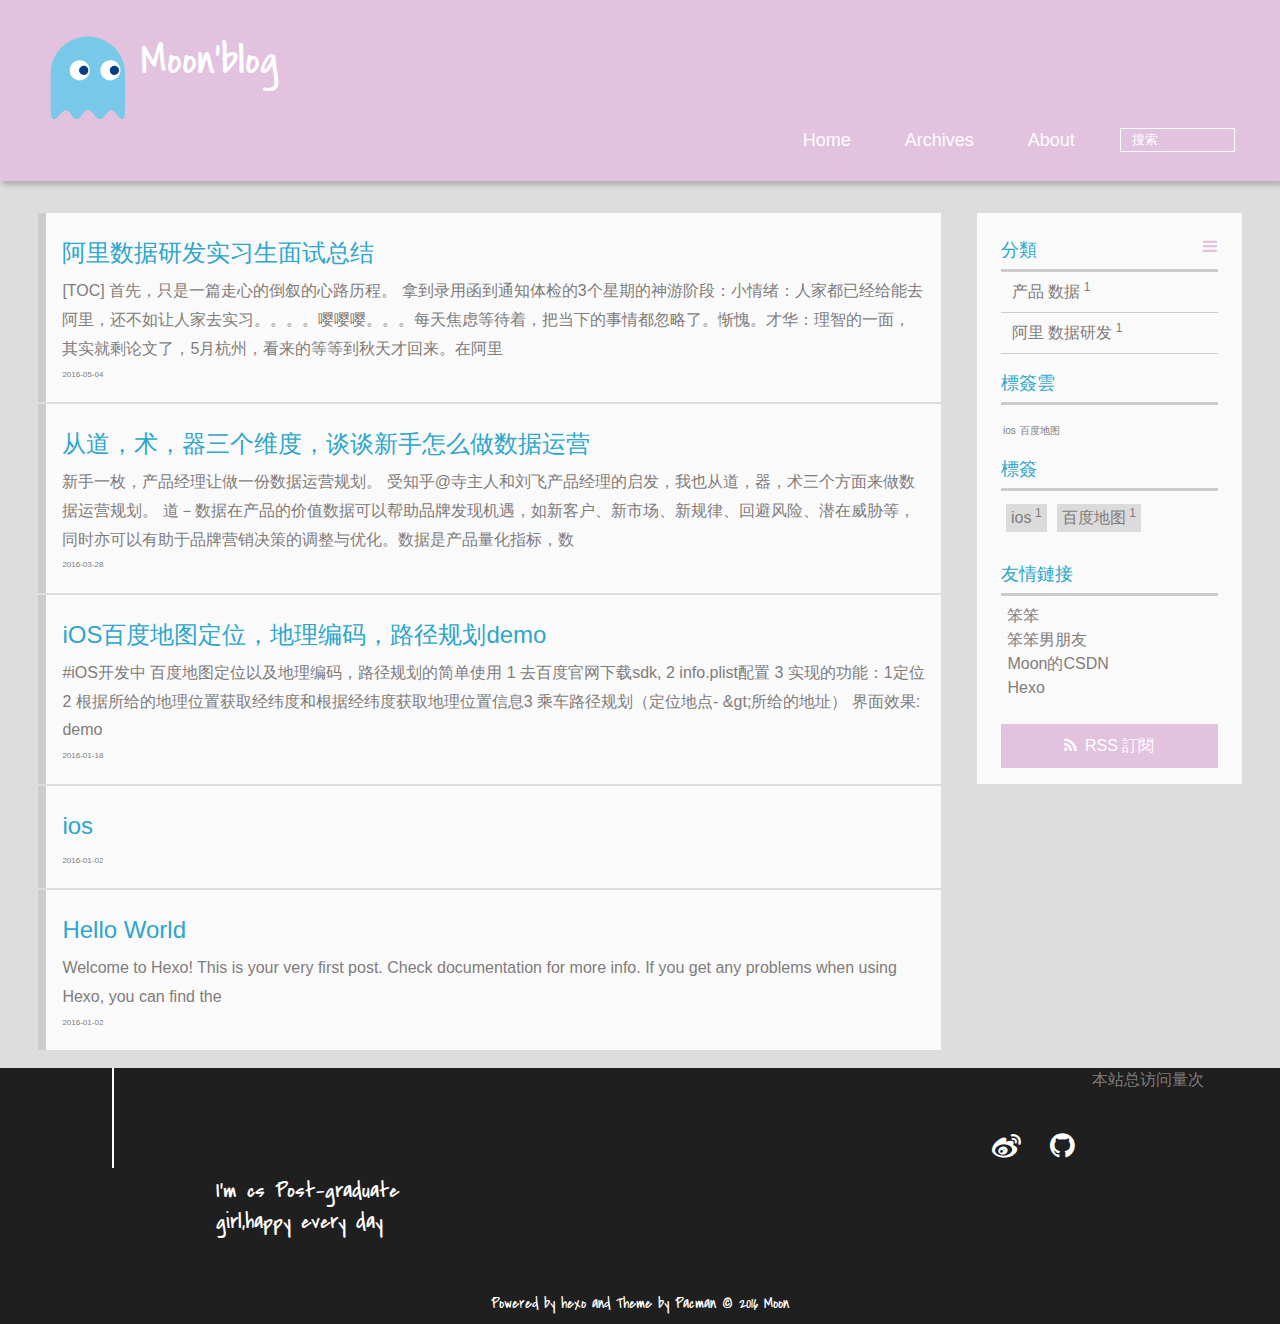
==== commit 5ec2acad: "Site updated: 2016-05-04 15:44:03" ====
--- a/index.html
+++ b/index.html
@@ -86,12 +86,12 @@
     <h1 itemprop="name">阿里数据研发实习生面试总结</h1>
     
      
-           <p itemprop="description" >首先，只是一篇走心的倒叙的心路历程。
-
-拿到录用函到通知体检的3个星期的神游阶段：小情绪：人家都已经给能去阿里，还不如让人家去实习。。。。嘤嘤嘤。。。每天焦虑等待着，把当下的事情都忽略了。惭愧。才华：理智的一面，其实就剩论文了，5月杭州，看来的等等到秋天才回来。在阿里出了结果拖了</p>
-        
-    
-    <time datetime="2016-05-04T07:40:52.000Z" itemprop="datePublished">2016-05-04</time>
+           <p itemprop="description" >[TOC] 首先，只是一篇走心的倒叙的心路历程。
+
+拿到录用函到通知体检的3个星期的神游阶段：小情绪：人家都已经给能去阿里，还不如让人家去实习。。。。嘤嘤嘤。。。每天焦虑等待着，把当下的事情都忽略了。惭愧。才华：理智的一面，其实就剩论文了，5月杭州，看来的等等到秋天才回来。在阿里</p>
+        
+    
+    <time datetime="2016-05-04T07:43:38.000Z" itemprop="datePublished">2016-05-04</time>
   </a>
 </section>
 
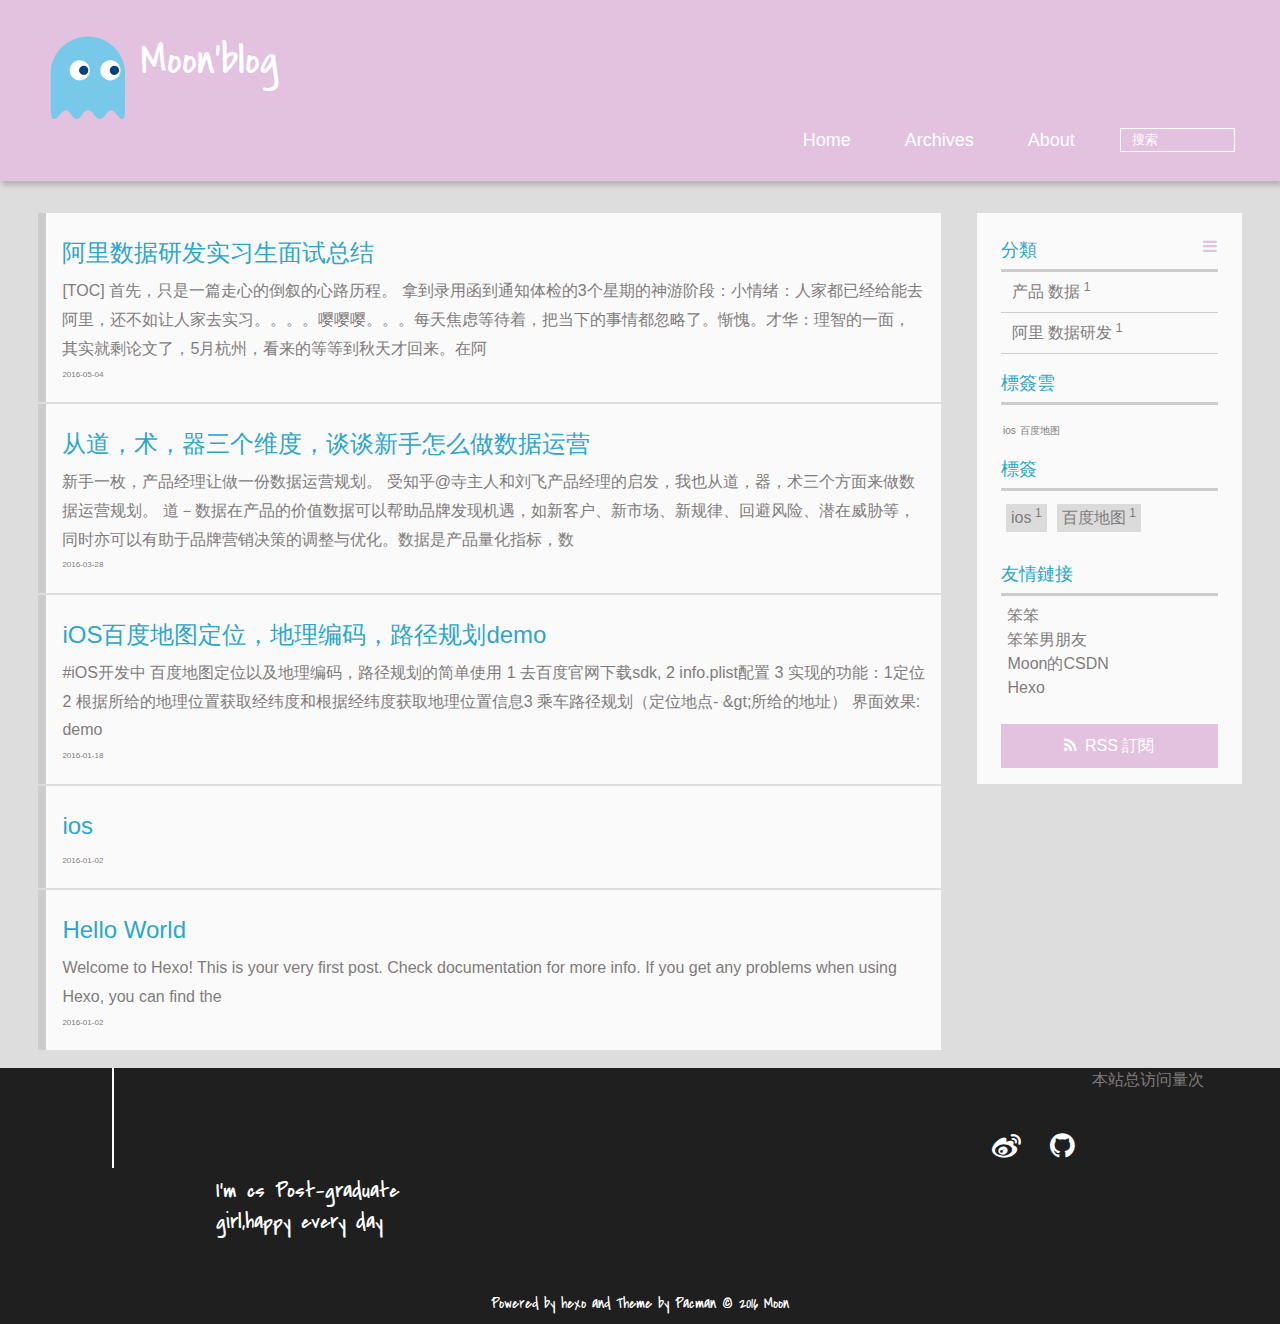
==== commit e0e6e43f: "Site updated: 2016-05-04 15:49:29" ====
--- a/index.html
+++ b/index.html
@@ -86,12 +86,13 @@
     <h1 itemprop="name">阿里数据研发实习生面试总结</h1>
     
      
-           <p itemprop="description" >[TOC] 首先，只是一篇走心的倒叙的心路历程。
-
-拿到录用函到通知体检的3个星期的神游阶段：小情绪：人家都已经给能去阿里，还不如让人家去实习。。。。嘤嘤嘤。。。每天焦虑等待着，把当下的事情都忽略了。惭愧。才华：理智的一面，其实就剩论文了，5月杭州，看来的等等到秋天才回来。在阿里</p>
-        
-    
-    <time datetime="2016-05-04T07:43:38.000Z" itemprop="datePublished">2016-05-04</time>
+           <p itemprop="description" >[TOC]
+ 首先，只是一篇走心的倒叙的心路历程。
+
+拿到录用函到通知体检的3个星期的神游阶段：小情绪：人家都已经给能去阿里，还不如让人家去实习。。。。嘤嘤嘤。。。每天焦虑等待着，把当下的事情都忽略了。惭愧。才华：理智的一面，其实就剩论文了，5月杭州，看来的等等到秋天才回来。在阿</p>
+        
+    
+    <time datetime="2016-05-04T07:49:02.000Z" itemprop="datePublished">2016-05-04</time>
   </a>
 </section>
 
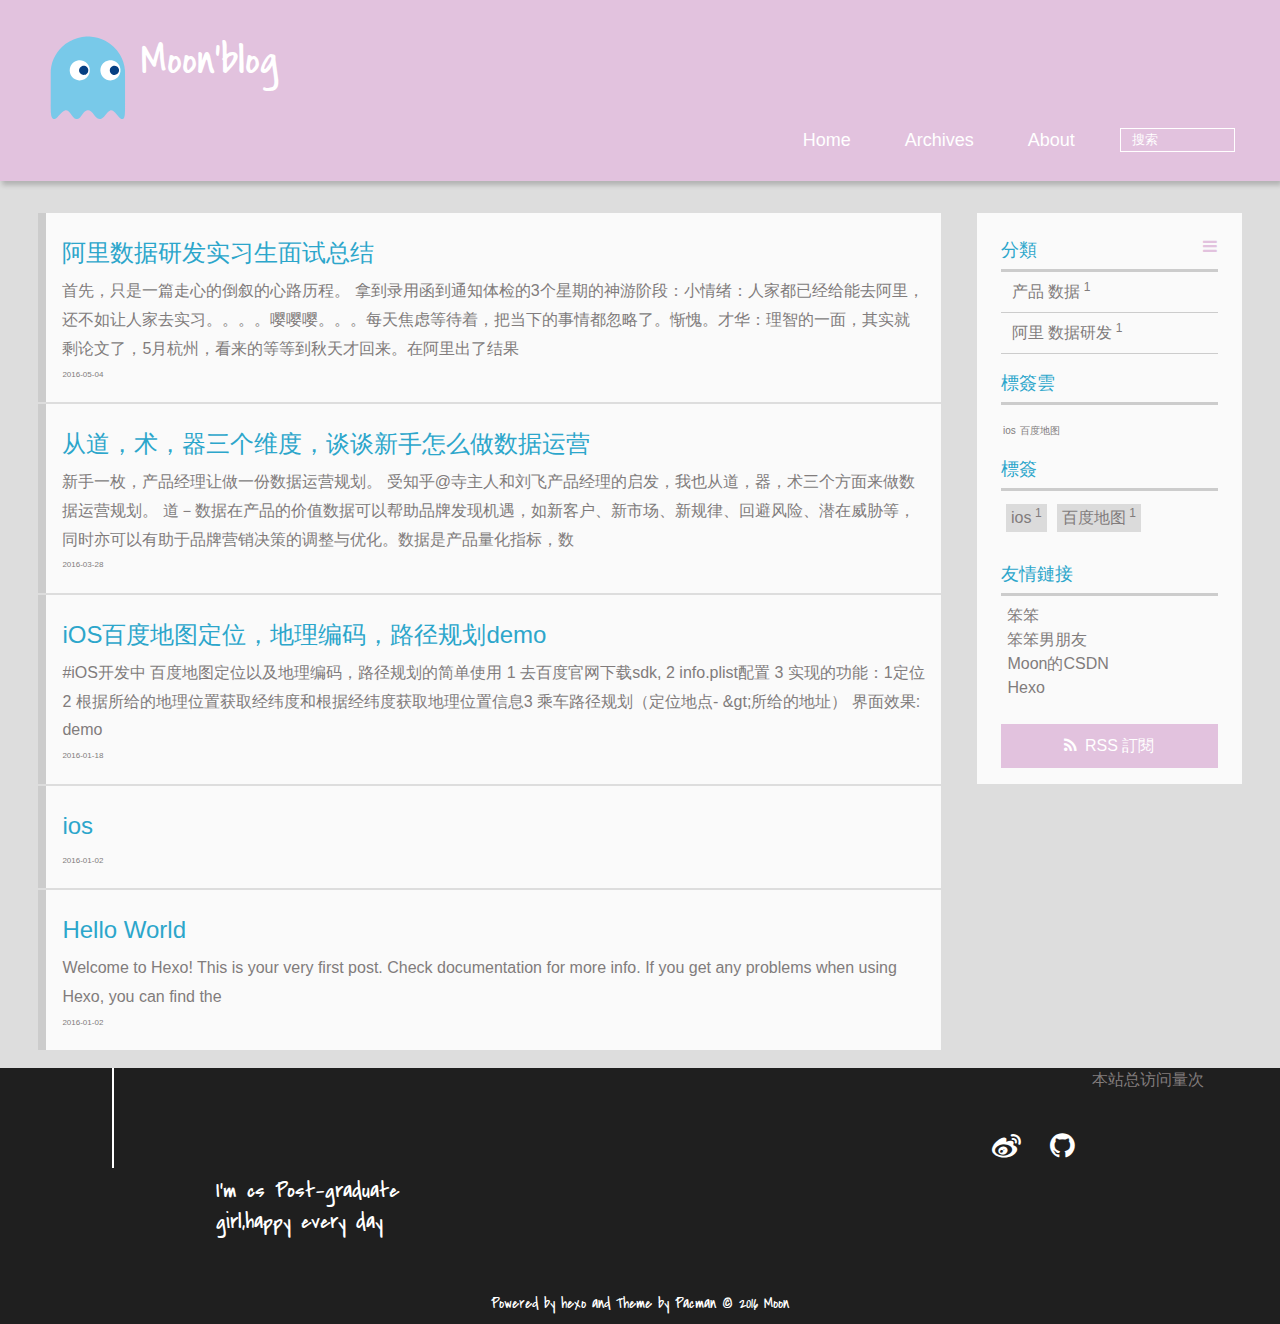
==== commit a43c9d77: "Site updated: 2016-05-04 15:50:32" ====
--- a/index.html
+++ b/index.html
@@ -86,13 +86,14 @@
     <h1 itemprop="name">阿里数据研发实习生面试总结</h1>
     
      
-           <p itemprop="description" >[TOC]
- 首先，只是一篇走心的倒叙的心路历程。
-
-拿到录用函到通知体检的3个星期的神游阶段：小情绪：人家都已经给能去阿里，还不如让人家去实习。。。。嘤嘤嘤。。。每天焦虑等待着，把当下的事情都忽略了。惭愧。才华：理智的一面，其实就剩论文了，5月杭州，看来的等等到秋天才回来。在阿</p>
-        
-    
-    <time datetime="2016-05-04T07:49:02.000Z" itemprop="datePublished">2016-05-04</time>
+           <p itemprop="description" >首先，只是一篇走心的倒叙的心路历程。
+
+
+
+拿到录用函到通知体检的3个星期的神游阶段：小情绪：人家都已经给能去阿里，还不如让人家去实习。。。。嘤嘤嘤。。。每天焦虑等待着，把当下的事情都忽略了。惭愧。才华：理智的一面，其实就剩论文了，5月杭州，看来的等等到秋天才回来。在阿里出了结果</p>
+        
+    
+    <time datetime="2016-05-04T07:50:11.000Z" itemprop="datePublished">2016-05-04</time>
   </a>
 </section>
 
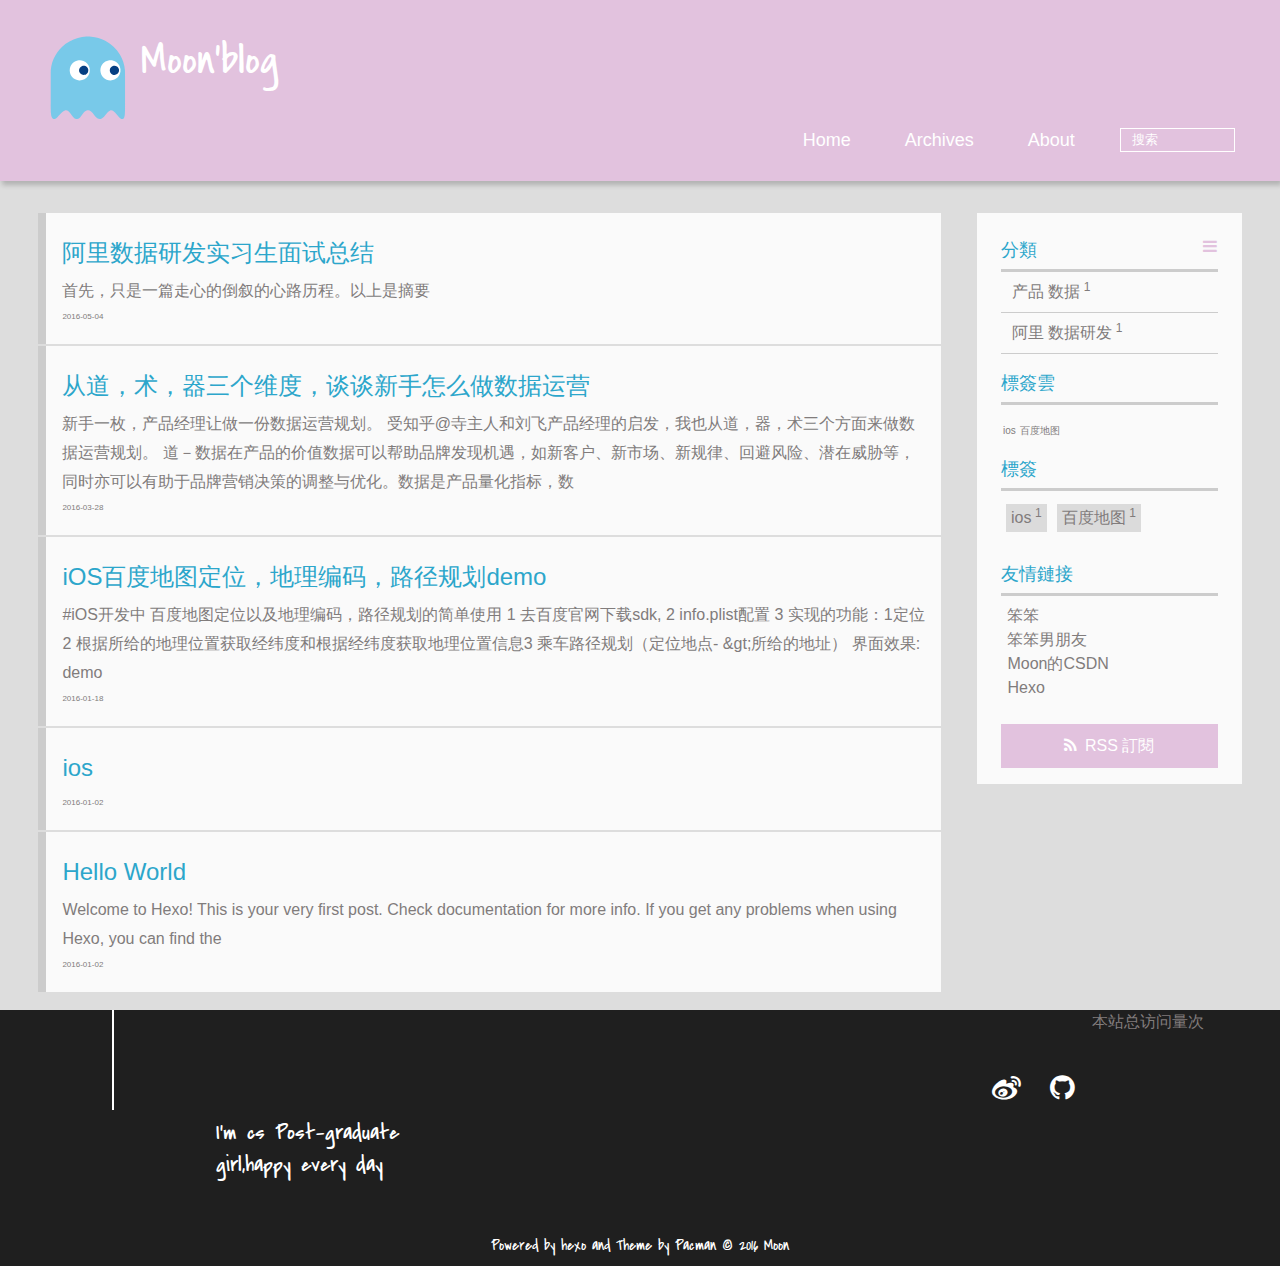
==== commit b6784f60: "Site updated: 2016-05-04 16:03:22" ====
--- a/index.html
+++ b/index.html
@@ -86,14 +86,10 @@
     <h1 itemprop="name">阿里数据研发实习生面试总结</h1>
     
      
-           <p itemprop="description" >首先，只是一篇走心的倒叙的心路历程。
-
-
-
-拿到录用函到通知体检的3个星期的神游阶段：小情绪：人家都已经给能去阿里，还不如让人家去实习。。。。嘤嘤嘤。。。每天焦虑等待着，把当下的事情都忽略了。惭愧。才华：理智的一面，其实就剩论文了，5月杭州，看来的等等到秋天才回来。在阿里出了结果</p>
-        
-    
-    <time datetime="2016-05-04T07:50:11.000Z" itemprop="datePublished">2016-05-04</time>
+       <p itemprop="description" >首先，只是一篇走心的倒叙的心路历程。以上是摘要</p>
+      
+    
+    <time datetime="2016-05-04T08:01:37.000Z" itemprop="datePublished">2016-05-04</time>
   </a>
 </section>
 
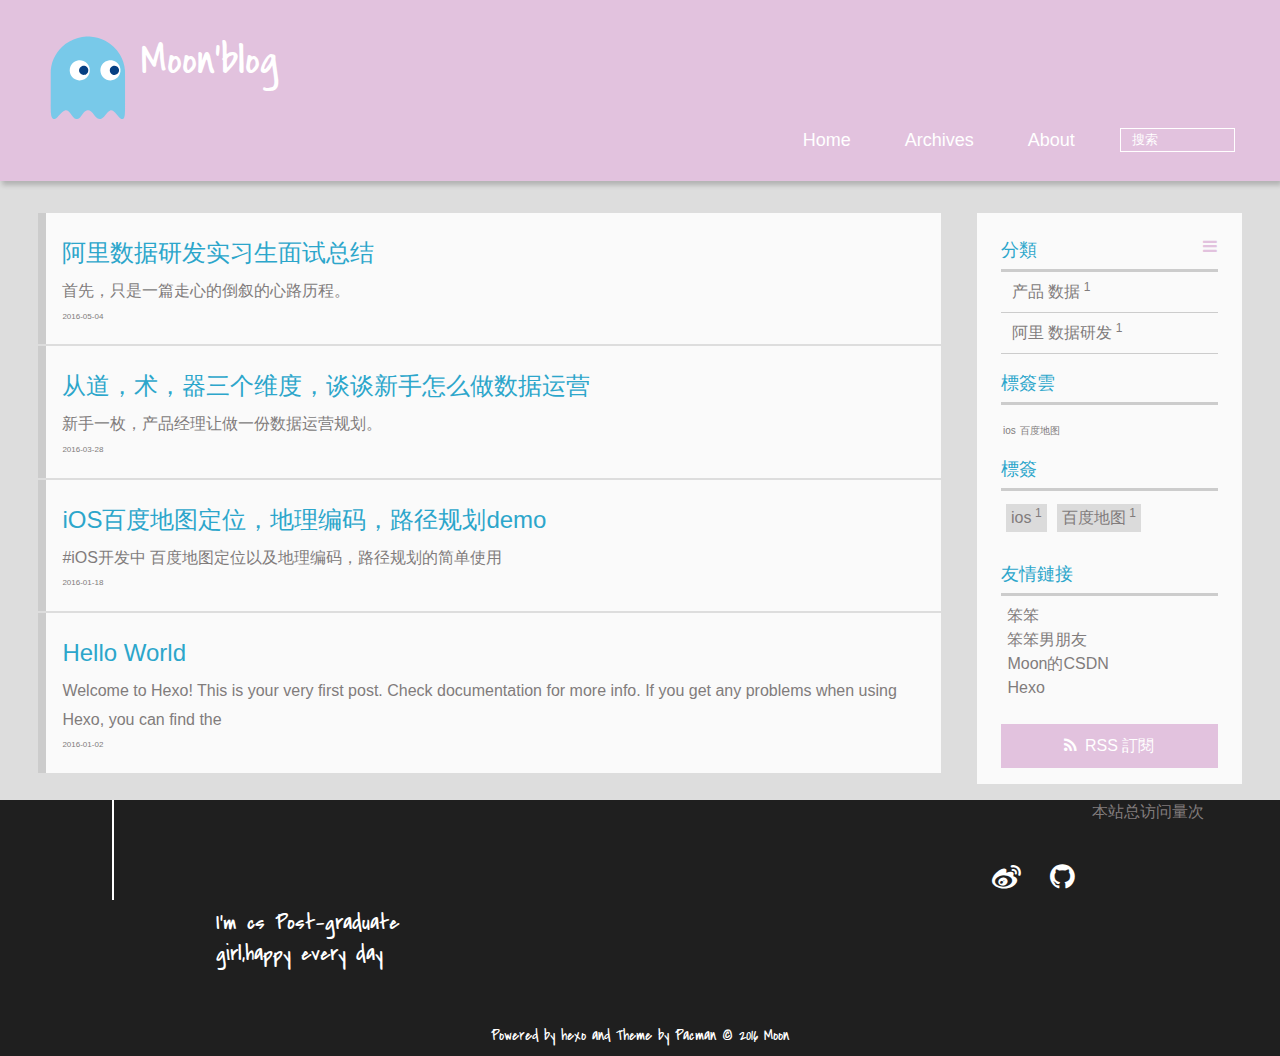
==== commit 7608b7aa: "Site updated: 2016-05-04 16:05:46" ====
--- a/index.html
+++ b/index.html
@@ -86,10 +86,10 @@
     <h1 itemprop="name">阿里数据研发实习生面试总结</h1>
     
      
-       <p itemprop="description" >首先，只是一篇走心的倒叙的心路历程。以上是摘要</p>
+       <p itemprop="description" >首先，只是一篇走心的倒叙的心路历程。</p>
       
     
-    <time datetime="2016-05-04T08:01:37.000Z" itemprop="datePublished">2016-05-04</time>
+    <time datetime="2016-05-04T08:04:28.000Z" itemprop="datePublished">2016-05-04</time>
   </a>
 </section>
 
@@ -100,10 +100,8 @@
     <h1 itemprop="name">从道，术，器三个维度，谈谈新手怎么做数据运营</h1>
     
      
-           <p itemprop="description" >新手一枚，产品经理让做一份数据运营规划。
-受知乎@寺主人和刘飞产品经理的启发，我也从道，器，术三个方面来做数据运营规划。
-道－数据在产品的价值数据可以帮助品牌发现机遇，如新客户、新市场、新规律、回避风险、潜在威胁等，同时亦可以有助于品牌营销决策的调整与优化。数据是产品量化指标，数</p>
-        
+       <p itemprop="description" >新手一枚，产品经理让做一份数据运营规划。</p>
+      
     
     <time datetime="2016-03-28T14:00:58.000Z" itemprop="datePublished">2016-03-28</time>
   </a>
@@ -116,32 +114,10 @@
     <h1 itemprop="name">iOS百度地图定位，地理编码，路径规划demo</h1>
     
      
-           <p itemprop="description" >#iOS开发中 百度地图定位以及地理编码，路径规划的简单使用
-
-1 去百度官网下载sdk,
-2 info.plist配置
-3 实现的功能：1定位2 根据所给的地理位置获取经纬度和根据经纬度获取地理位置信息3 乘车路径规划（定位地点- &amp;gt;所给的地址）
-
-界面效果:
-
-demo</p>
-        
+       <p itemprop="description" >#iOS开发中 百度地图定位以及地理编码，路径规划的简单使用</p>
+      
     
     <time datetime="2016-01-18T07:21:03.000Z" itemprop="datePublished">2016-01-18</time>
-  </a>
-</section>
-
-  <section class="post" itemscope itemprop="blogPost">
-  
-    <a href="/2016/01/02/ios/" title="ios" itemprop="url">
-  
-    <h1 itemprop="name">ios</h1>
-    
-     
-           <p itemprop="description" ></p>
-        
-    
-    <time datetime="2016-01-02T08:23:19.000Z" itemprop="datePublished">2016-01-02</time>
   </a>
 </section>
 
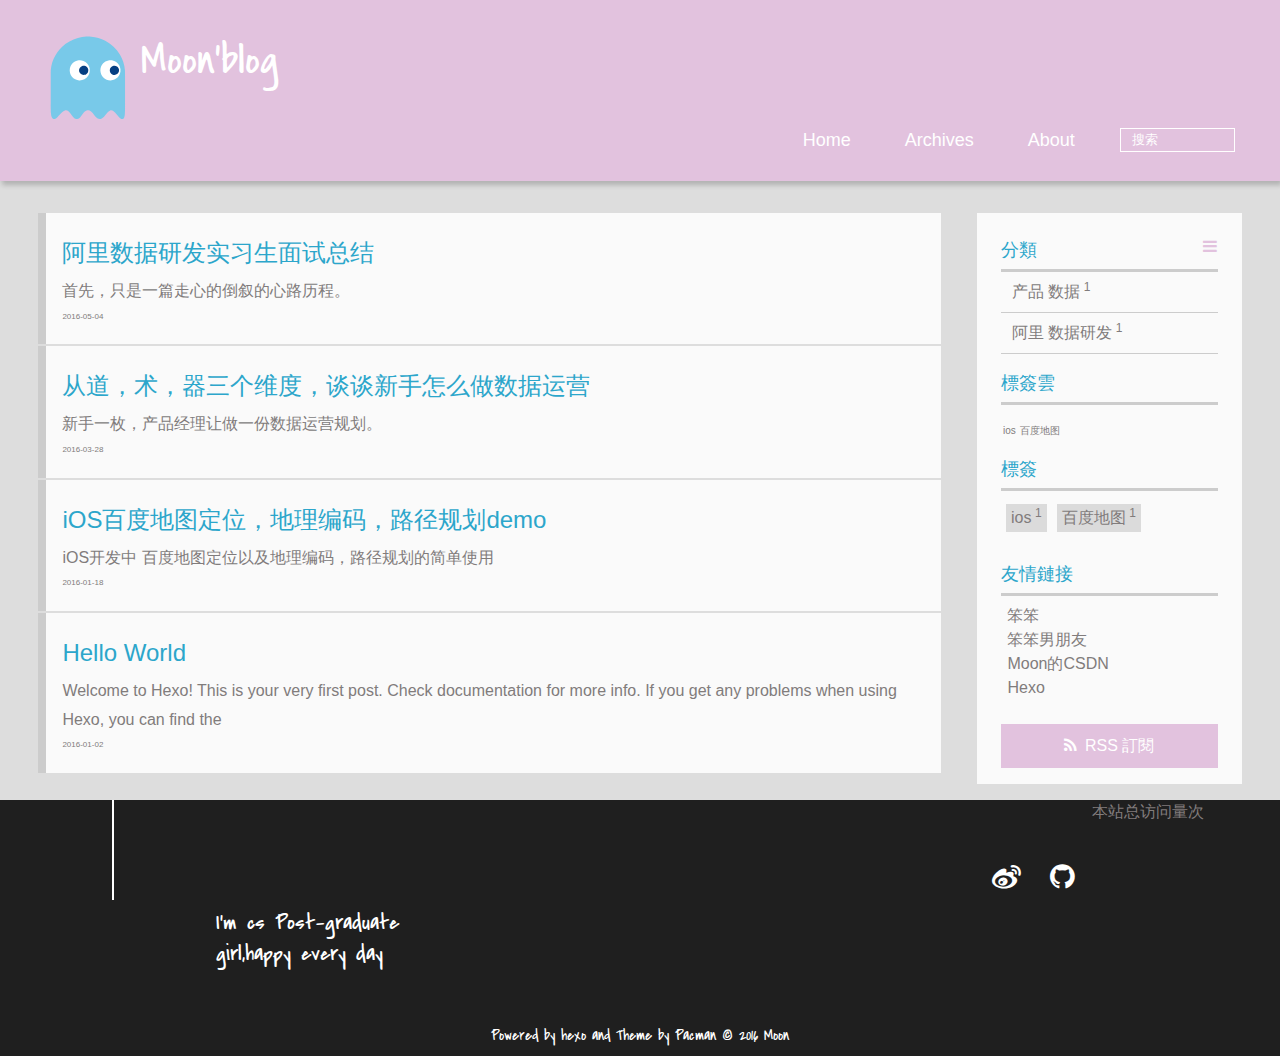
==== commit 7e345951: "Site updated: 2016-05-04 16:10:41" ====
--- a/index.html
+++ b/index.html
@@ -114,7 +114,7 @@
     <h1 itemprop="name">iOS百度地图定位，地理编码，路径规划demo</h1>
     
      
-       <p itemprop="description" >#iOS开发中 百度地图定位以及地理编码，路径规划的简单使用</p>
+       <p itemprop="description" >iOS开发中 百度地图定位以及地理编码，路径规划的简单使用</p>
       
     
     <time datetime="2016-01-18T07:21:03.000Z" itemprop="datePublished">2016-01-18</time>
